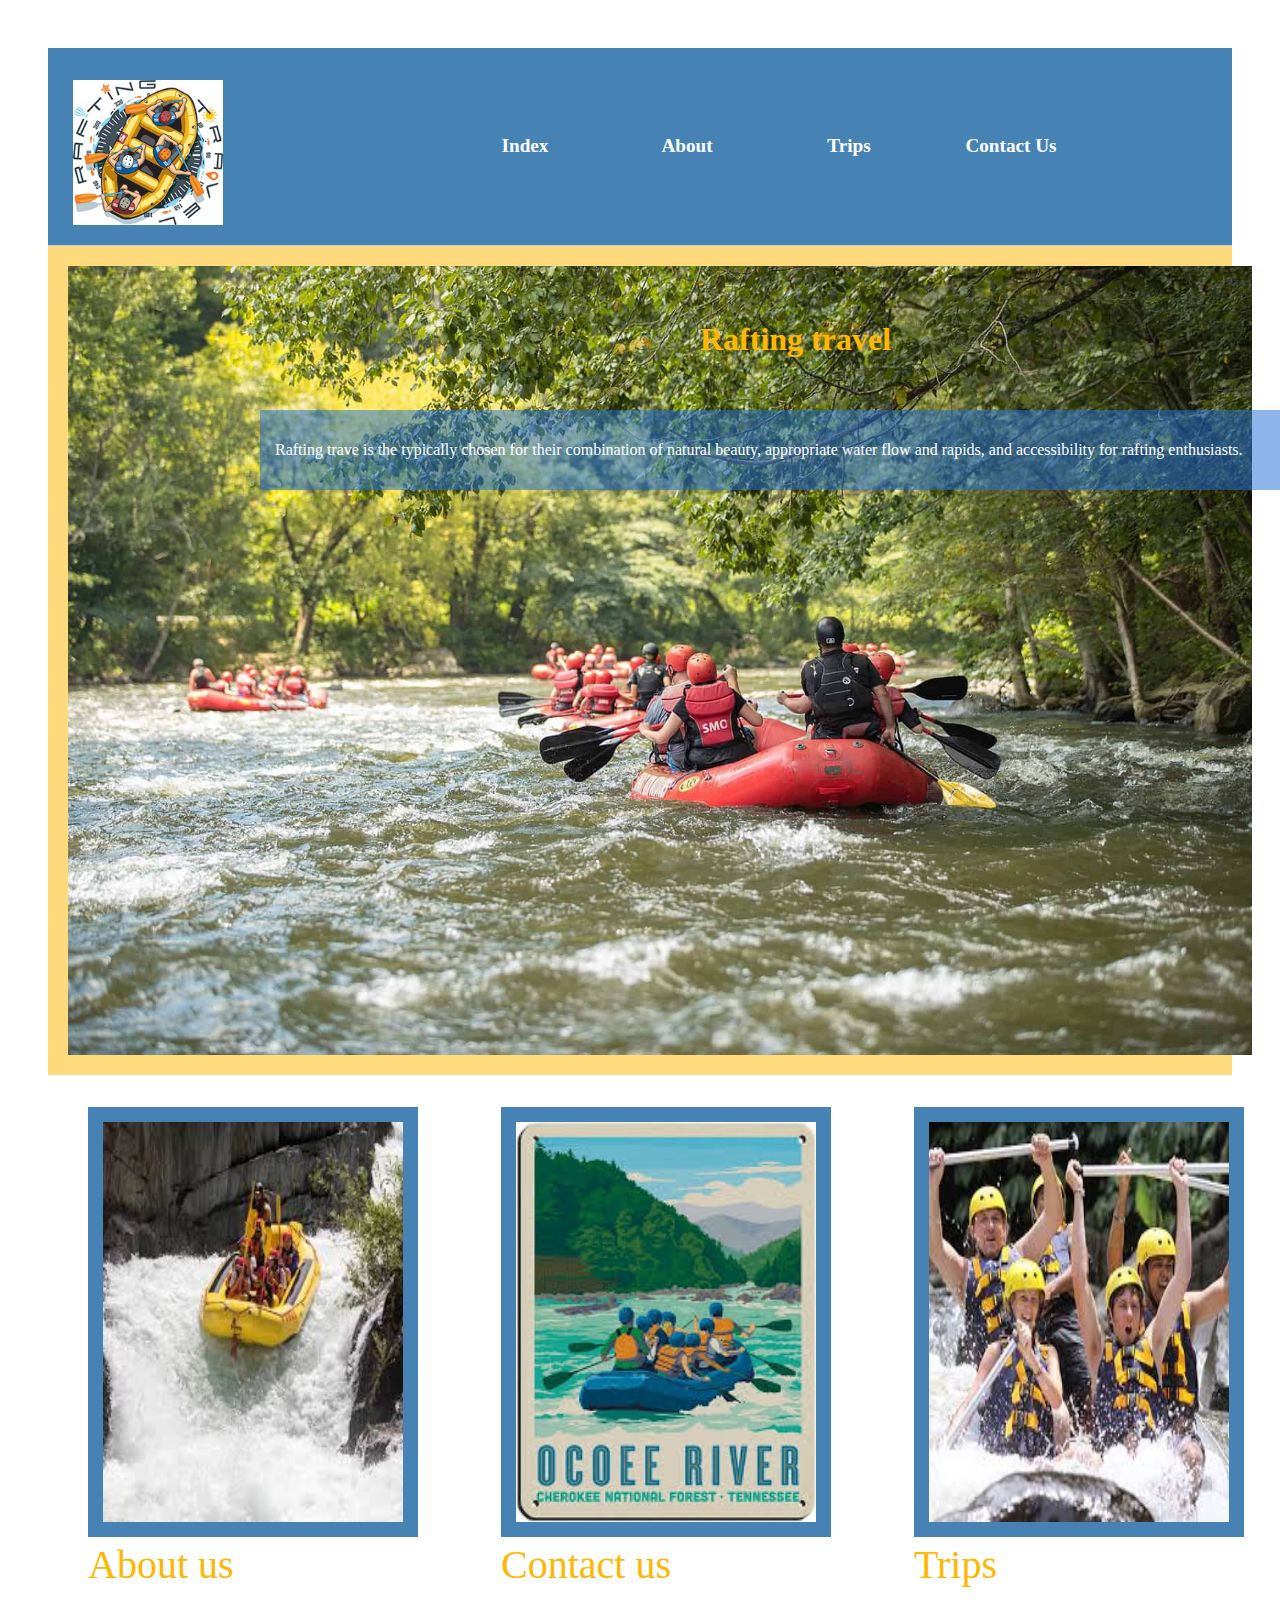
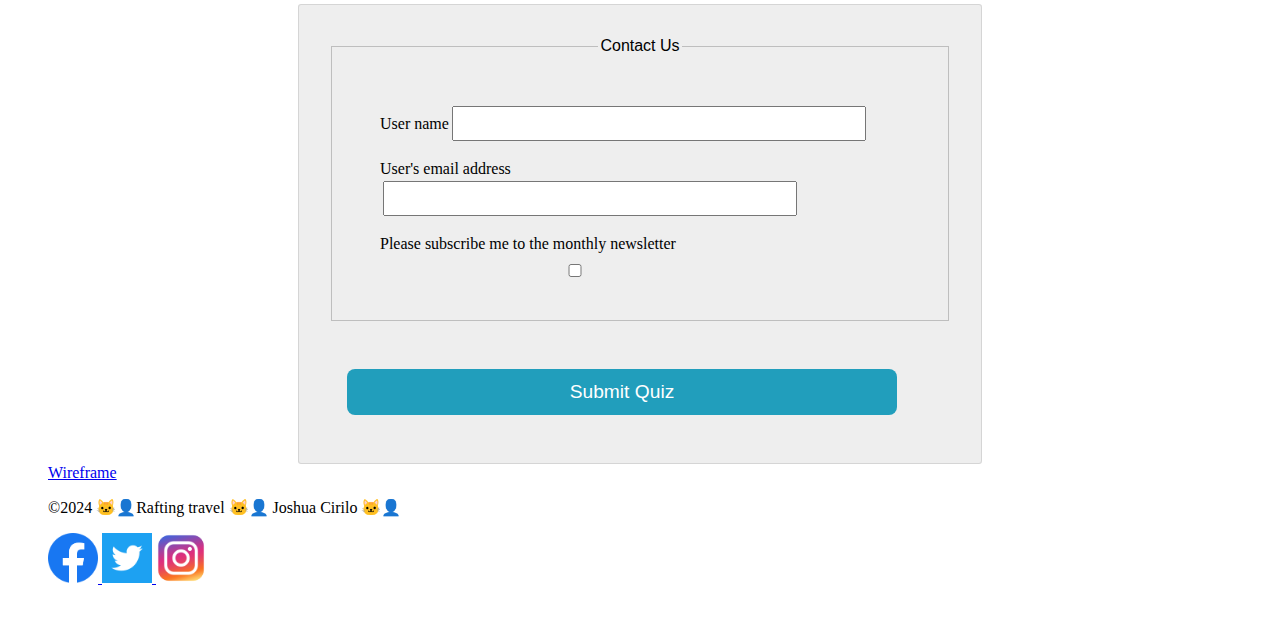
==== wwr/index.html @ ce88585f "index.html" ====
<!DOCTYPE html>
<html lang ="en" >
<head>
<meta charset="utf-8">
<meta name="viewport" content="width=device-width, initial-scale=1">
<title>Joshua Cirilo |Home</title>
<meta name="description" content="A rafting site is a location where people can engage in the recreational activity of rafting, which involves navigating a river or other bodies of water on an inflatable raft or boat. ">
<link rel="stylesheet" href="styles/index.css">
</head>
<body>
    <header>
            <div class="logo">
            <img src="images/logo2.png" alt = "Rafting Site Logo">
            </div>
            <nav>
                <!--I need to add the links-->
                <ul class="navigation">
                <li><a href="https://yourgithubusername.github.io/wdd130/wwr/site-plan-rafting.html" target="_blank">Index</a></li>
                <li><a href="#">About</a></li>
                <li><a href="#">Trips</a></li>
                <li><a href="#">Contact Us</a></li>
                </ul>  
            </nav>
    </header>
    <main>
            <div class="container">
                    <img src="images/background.png" alt="fistImage">
            <h1>Rafting travel</h1>
            </div>
            <div class="callout">     
                <blockquote>
                <p>Rafting trave is the typically chosen for their combination of natural beauty, appropriate water flow and rapids, and accessibility for rafting enthusiasts.</p>
                </blockquote>
            </div>
        <section>
            <div class="containerpictures">
                    <div class="imagen1">
                                        <!--I need to add the links-->
                        <figure>
                        <img src="images/newImage.png" alt="profile1">
                        <figcaption><a href="#">About us</a></figcaption>
                        </figure>
                    </div>
                    <div class="imagen2">
                        <figure>
                        <img src="images/contactus.png" alt="profile2">
                        <figcaption><a href="#">Contact us</a></figcaption>
                        </figure>
                    </div> 
                    <div class="imagen3">
                        <figure>
                        <img src="images/trips.png" alt="profile3">
                        <figcaption><a href="#">Trips</a></figcaption>
                        </figure>
                    </div>
            </div>      
        </section>
        <section>
            <form>
                <fieldset>
                    <legend>Contact Us</legend>
                    <label>User name<input type="text" name="q1"></label>
                    <label>User's email address<input type="text" name="q2"></label>
                    <label for="q5">Please subscribe me to the monthly newsletter</label>
                    <input type="checkbox" id="q5" name="subscribe">   
                </fieldset>  
                <button type="submit">Submit Quiz</button>          
            </form>
        </section>
    </main>
    <footer>
        <a href="https://drive.google.com/file/d/1e5kEEUlp9DlseImCGTBGrx6sjw3Rf5-K/view?usp=sharing">Wireframe</a>
            <div class="textfoter">
                <p>©2024 🐱‍👤Rafting travel 🐱‍👤 Joshua Cirilo 🐱‍👤</p>
            </div>
             <nav class="sociallinks" >
            <div class="foterimg">
                <a href ="https://facebook.com">
                <img src="images/facebook.png" alt="Facebook">
                </a>
                <a href="https://twitter.com">
                <img src="images/twitter.png" alt="Twitter">
                </a>
                <a href="https://instagram.com">
                <img src="images/instagram.png" alt="Instagram">
                </a>
            </div>
            </nav>
        </div>
    </footer>
</body>    
</html>
---- wwr/styles/index.css ----
body{
    font-family: var(--paragraph-font) ;
    max-width: 1780px;
    padding: 40px;
    
}
/*General things */
:root{
    --primary-color: #FFB703;
    --secondary-color: #8ECAE6;
    --accent1-color: #219EBC;
    --accent2-color: #FFB703;
    --color-link:#023047 ;
    --special-color: #8ecae65d;
    
    --heading-font: "Open Sans",serif;
    --paragraph-font: "Open Sans",serif;

    --nav-background-color: #023047;
    --nav-link-color: #219EBC;
    --nav-hover-link-color: #023047;
    --nav-hover-background-color: #219EBC;
}

/*Fist part of the web page*/
header {
	/*margin: 1rem auto;*/
	display: grid;
	grid-template-columns: 200px 1000px 100px;
	align-items: center;
    justify-content: space-around;
	border-bottom: 1px solid #ccc;
	max-width: 2300px;
    text-align: center; 
    background-color: rgb(70, 131, 180);
   
}

.logo img {
	margin: 2rem -5rem 1rem;
	width: 150px;
    height: auto;
}


header nav{

    padding: 1rem;
    display: flex;
    justify-content: space-evenly;
    padding: 1rem;
    display: flex;
    justify-content: space-evenly;

   
}

.navigation {
    display: flex;
    list-style: none;  
}


.navigation li {
	flex: 1 1 100%;
    color: white;
    display: block;
    padding: 0.5rem;
    text-decoration: none;
    font-size: 1.2rem;
    font-weight: 800;
    color: #fff; /*shorthand for white*/
}


.navigation a {
	display: block;
	color: white;
    display: block;
    padding: 0.5rem;
    text-decoration: none;
    font-size: 1.2rem;
    font-weight: 800;
    color: #fff; /*shorthand for white*/;
	padding: 9px;
    width:  8rem;
	text-decoration: none;
    text-align: center;
}

.navigation a:hover {
    color: #2c76d7;
    background-color:#fff ;
    }
    
/*finish the first part*/

/*second part*/

h1{
    font-family: var(--heading-font);
    position: absolute;
    top: 300px; left: 700px;
    color: var(--primary-color);
  
}
.container {
    width: 100%; /* Ancho completo del contenedor */
}

.container img {
    max-width: 100%; 
    width: 1500px;
    height: 5%; 
    display: block; 
    margin: 0 auto; 
}

blockquote {
	margin: 0;
}

.callout {
	width: 1000px;
	margin: 10px;
	padding: 15px;
	background-color:#2370d484;
	color: #fff;
    position: absolute;
    top: 400px; left: 250px;
}


/*finish second part*/

.container {
    display: flex;
    align-items: center; 
    background:  #ffb80385;
  }

  
.container img {
    margin: 20px;

  }
  
  .texto {
    flex: 1; 
  }

/*finish second part*/

/*third part*/
h2{
    position: relative;
    top: 0px; left: 0px;
    font-family: var(--heading-font);
    color: var(--primary-color);
    text-align: center;
    margin-top: 1rem;
    text-decoration:double;
    
}

.containerpictures{
    display: grid;
    grid-template-columns: repeat(3, 5fr); /*two columns*/
    gap: 3px; /* Espacio entre las imágenes */
    margin-top: 1rem;
    
}

.imagen1 img{
    width: 300px;
    height: 400px;
    grid-column: 1/2;
    border: 15px solid steelblue;
 
}

.imagen2 img {
    width: 300px;
    height: 400px;
    grid-column: 2/3;
    border: 15px solid steelblue;
}

.imagen3 img{
    width: 300px;
    height: 400px;
    grid-column: 3/4;
    border: 15px solid steelblue;
}

figcaption{
    position: relative;
    font-family: var(--heading-font);
    color: var(--accent2-color);
    text-align: left;
    font-size: 40px;

}

figcaption a {
    text-decoration: none;
    position: relative;
    font-family: var(--heading-font);
    color: var(--accent2-color);
    text-align: left;
    font-size: 40px;

}
figcaption a:hover {
    color: #2c76d7;
    background-color:#fff ;
}


h3,h4 {
    position: relative;
    top: 0px; left: 0px;
    font-family: var(--heading-font);
    color: var(--secondary-color);
    text-align: left;
}


form {
    width: 650px;
    margin: 0 auto;
    padding: 1rem;
    border: 1px solid rgba(0, 0, 0, 0.1);
    border-radius: 0.2rem;
    background-color: #eee;
    display: grid;
  }


  
fieldset {
    display: grid;
    margin: 1rem;
    border: 1px solid rgba(0, 0, 0, 0.2);
    padding: 2.5rem;
}

label {
    padding-right: 1.2rem;
    margin: 0.5rem;
  }

input, select, textarea {
    padding: 0.3rem;
    font-size: 1.1rem;
    margin: 0.2rem;
    width: 25rem ;
}


legend{
    text-align: center;
    font-family: Roboto, Arial, sans-serif;
}


button{
    margin: 2rem;
    background-color: var(--nav-hover-background-color);
    color: #fff;
    border: none;
    border-radius: .5rem;
    padding: .75rem;
    font-size: 1.2rem;
    width: 550px;
  }
  
  button:hover {
    background-color: rgb(9, 58, 138);
  } 
/*finish contact us*/
/*footer*/
.containerfoter{
display: grid;
grid-template-columns: 600px 700px 250px;
}

.textfoter{
    grid-column:  2/3;
    justify-content: center;
}

.foterimg img{
    grid-column: 3/4;
    width: 50px;
}
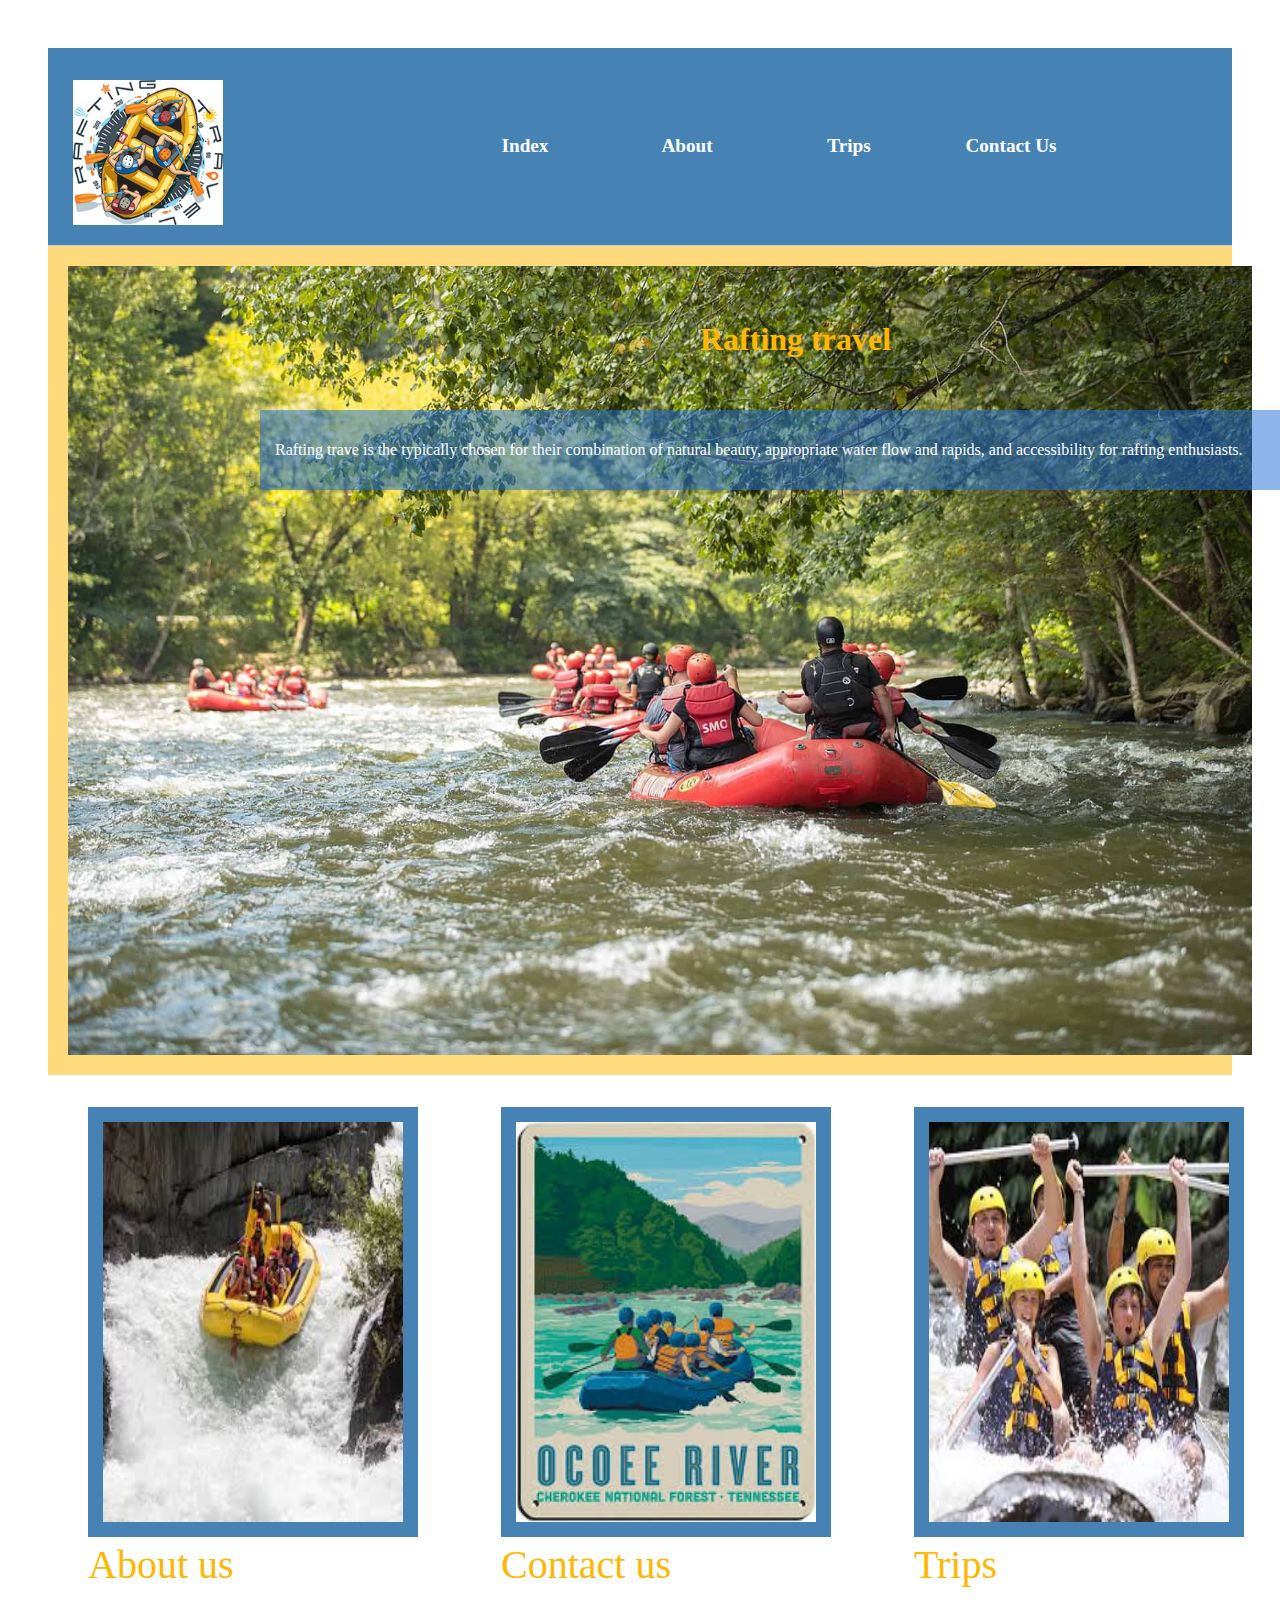
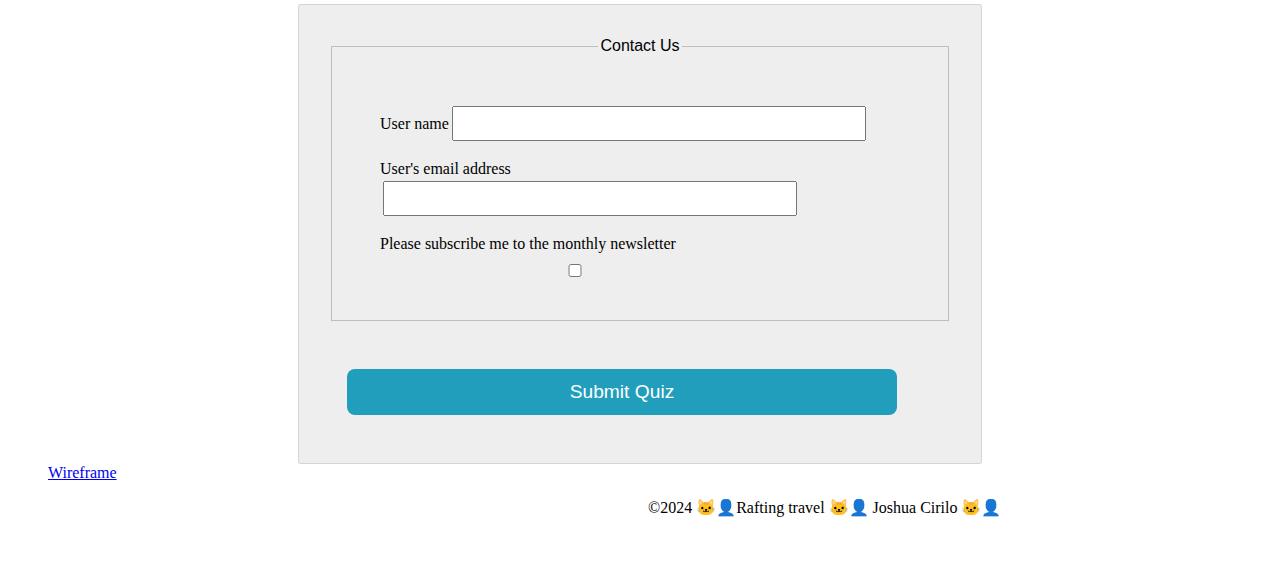
==== commit 5e64aa93: "trips.html" ====
--- a/wwr/index.html
+++ b/wwr/index.html
@@ -35,7 +35,6 @@
         <section>
             <div class="containerpictures">
                     <div class="imagen1">
-                                        <!--I need to add the links-->
                         <figure>
                         <img src="images/newImage.png" alt="profile1">
                         <figcaption><a href="#">About us</a></figcaption>
@@ -68,8 +67,9 @@
             </form>
         </section>
     </main>
+    <a href="https://drive.google.com/file/d/1e5kEEUlp9DlseImCGTBGrx6sjw3Rf5-K/view?usp=sharing">Wireframe</a>
     <footer>
-        <a href="https://drive.google.com/file/d/1e5kEEUlp9DlseImCGTBGrx6sjw3Rf5-K/view?usp=sharing">Wireframe</a>
+        <div class="containerfoter">
             <div class="textfoter">
                 <p>©2024 🐱‍👤Rafting travel 🐱‍👤 Joshua Cirilo 🐱‍👤</p>
             </div>
